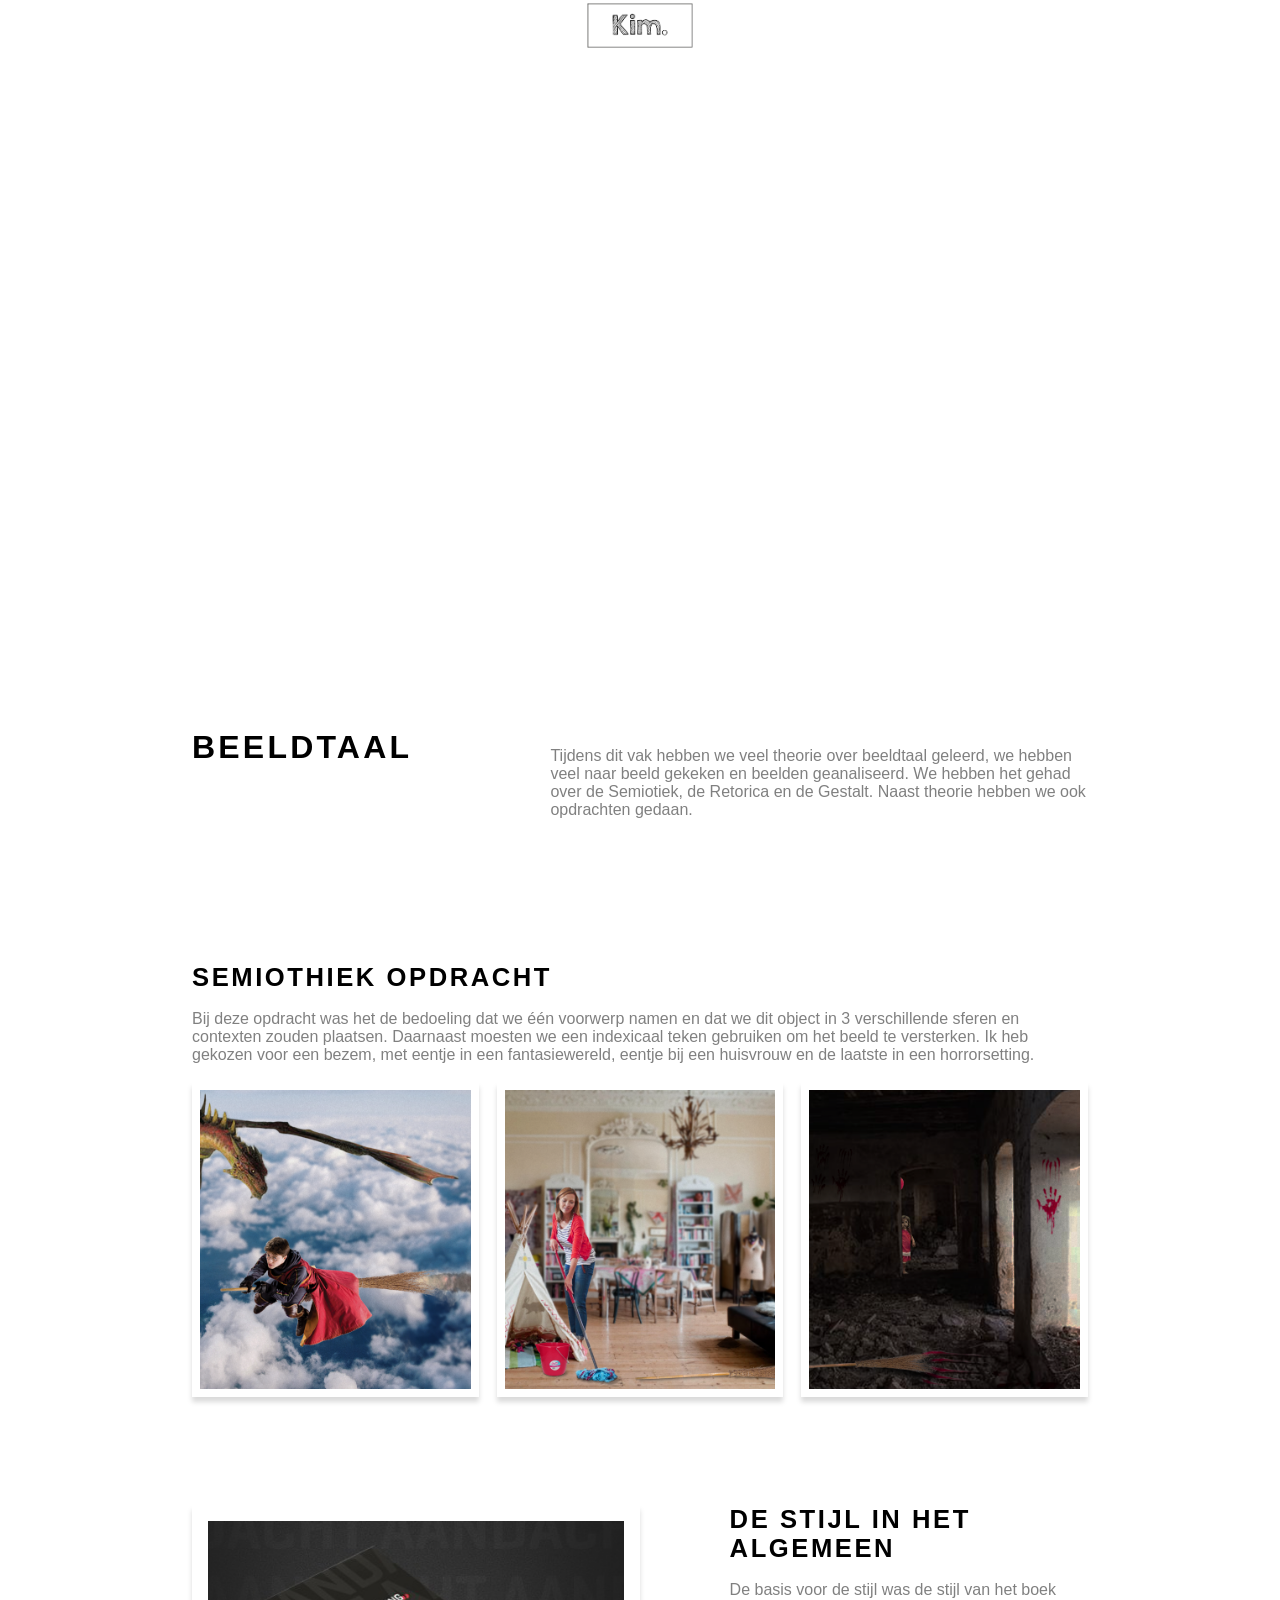
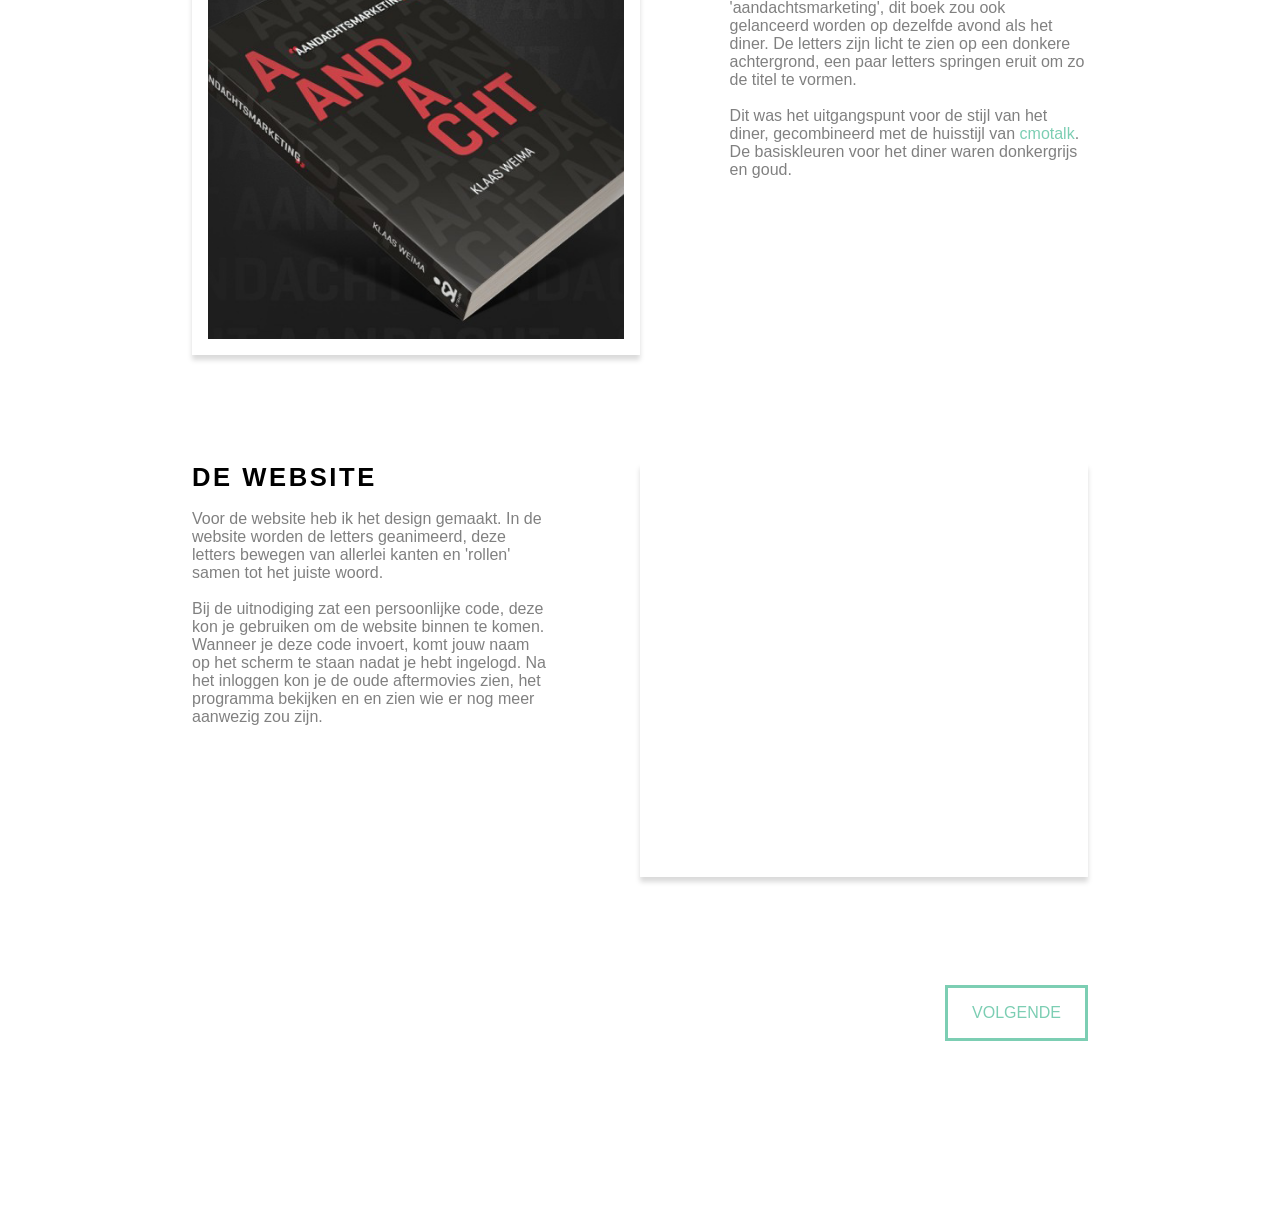
==== beeldtaal.html @ 0441ee08 "Update" ====
<!DOCTYPE html>
<html lang="nl">

<head>
    <meta charset="utf-8">
    <meta http-equiv="X-UA-Compatible" content="IE=edge">
    <title>Portfolio Kim Garrard</title>
    <meta name="viewport" content="width=device-width, initial-scale=1">
    <link rel="stylesheet" href="CSS/portfolio.css">
    <link rel="shortcut icon" type="image/png" href="images/favicon2.png"/>
</head>

<body>

    <nav>
        <a href="index.html"><img src="images/logo9.png" alt="" class="logo"></a>
    </nav>

    <main id="dinner">

      <div class="firstfotodiv">
      </div>

      <div class="maindetail">

      <div class="introdiv">

        <article class="">
          <h2>Beeldtaal</h2>
        </article>

        <article class="">
          <p>Tijdens dit vak hebben we veel theorie over beeldtaal geleerd, we hebben veel naar beeld gekeken en beelden geanaliseerd.
          We hebben het gehad over de Semiotiek, de Retorica en de Gestalt. Naast theorie hebben we ook opdrachten gedaan. </p>
        </article>

      </div>


      <div class="">

        <article class="">
          <h2>Semiothiek opdracht</h2>
          <p>Bij deze opdracht was het de bedoeling dat we één voorwerp namen en dat we dit object in 3 verschillende sferen en
          contexten zouden plaatsen. Daarnaast moesten we een indexicaal teken gebruiken om het beeld te versterken.
          Ik heb gekozen voor een bezem, met eentje in een fantasiewereld, eentje bij een huisvrouw en de laatste in een horrorsetting. </p>
        </article>

        <section class="imgrow">
          <div class="imgdiv">
            <img src="images/beeldtaal_1.png" alt="">
          </div>

          <div class="imgdiv">
            <img src="images/beeldtaal_2.png" alt="">
          </div>

          <div class="imgdiv">
            <img src="images/beeldtaal_3.png" alt="">
          </div>

        </section>

      </div>


      <div class="imgandtext">

        <div class="imgdiv">
          <img src="images/dinner_aandachtsmarketing.jpg" alt="">
        </div>

        <article class="">
          <h2>De stijl in het algemeen</h2>
          <p>De basis voor de stijl was de stijl van het boek 'aandachtsmarketing', dit boek zou ook gelanceerd worden op dezelfde avond als het diner.
          De letters zijn licht te zien op een donkere achtergrond, een paar letters springen eruit om zo de titel te vormen. </p>
          <p>Dit was het uitgangspunt voor de stijl van het diner, gecombineerd met de huisstijl van <a href="https://cmotalk.nl/" target="_blank">cmotalk</a>.
          De basiskleuren voor het diner waren donkergrijs en goud.</p>
        </article>

      </div>




      <div class="imgandtext imgandtextfullscreen">

        <article class="">
          <h2>De website</h2>
          <p>Voor de website heb ik het design gemaakt. In de website worden de letters geanimeerd, deze letters bewegen van
          allerlei kanten en 'rollen' samen tot het juiste woord. </p>
          <p>Bij de uitnodiging zat een persoonlijke code, deze kon je gebruiken om de website binnen te komen. Wanneer je deze code invoert,
          komt jouw naam op het scherm te staan nadat je hebt ingelogd. Na het inloggen kon je de oude aftermovies zien, het programma bekijken en
          en zien wie er nog meer aanwezig zou zijn.</p>
        </article>

        <div class="imgdiv videodiv">
          <video src="images/dinner_website.mov" autoplay muted loop poster=""></video>
        </div>

      </div>


      <div class="casesdiv">
            <a class="button invisible" href="http://cmotalk.nl/dinner" target="_blank"></a>

            <a class="button" href="enjoin.html">Volgende</a>
      </div>



    </div>

    </main>


    <!-- <script src="js/portfolio.js"></script> -->

    <script src="https://ajax.aspnetcdn.com/ajax/jQuery/jquery-3.4.1.min.js"></script>
    <script>

    document.querySelector('video').playbackRate = 2;

    // https://stackoverflow.com/questions/34831602/increase-element-opacity-when-user-scrolls-down-the-page

    $(window).scroll(function() {
    var scrollTop = $(this).scrollTop();

        $('.firstfotodiv').css({
          opacity: function() {
              var elementHeight = $(this).height(),
              opacity = ((elementHeight - scrollTop) / elementHeight);
              return opacity;
          }
        });
    });

    </script>

</body>

</html>
---- CSS/portfolio.css ----
* {
    box-sizing: border-box;
}

.invisible {
    opacity: 0;
}

@import url(//db.onlinewebfonts.com/c/331ec49c0d78e469c42c1d814dd45838?family=Avenir+Book);
@import url(//db.onlinewebfonts.com/c/901497541657a2f24e42848bcf7fad52?family=Avenir+Heavy);

@font-face {
    font-family: 'DayPosterBlackNF';
    src:  url('styles/DayPosterBlackNF.ttf') format('truetype');
  }

@font-face {
    font-family: "FuturaCM";
    src: url("../fonts/Futura.ttf") format("truetype");
}

@font-face {
    font-family: "SofiaRegular";
    src: url("../fonts/SofiaProRegular.ttf") format("truetype");
}

@font-face {
    font-family: "SketchOpen";
    src: url("../fonts/KGSecondChancesSketch.ttf") format("truetype");
}

@font-face {
    font-family: "Sketch";
    src: url("../fonts/KGSecondChancesSolid.ttf") format("truetype");
}

h1, h2 {
  letter-spacing: 0.1em;
  color: black;
  font-family: "Avenir heavy", Helvetica;
  font-size: 1.6em;
  margin: 0;
  text-transform: uppercase;
}

p {
  font-family: "Avenir", Helvetica;
  margin: 0;
  color: grey;
}

a {
  text-decoration: none;
  color: #7CCEB3;
}

.mijnwerk article {
  width: 35vw;
  height: 70vh;
  border: 1em solid white;
  flex-shrink: 0;
}

.imgbox {
  background-image: url(../images/BackgroundCanvas.png);
  background-size: 120%;
  background-color: #cccccc;
  height: 100%;
}

.imgdiv {
	/* overflow: hidden; */
  object-fit: cover;
  box-shadow: 0 5px 5px rgba(0,0,0,0.15);
  border: 1em solid white;
  transition: transform 500ms ease;
}

.imgdiv img, .imgdiv video {
	width: 100%;
  height: 100%;
  object-fit: cover;
	transition: transform 500ms ease;
}

/* .imgdiv img:hover {
  transform: scale(1.1);
} */

/* #realcontent {
  position: fixed;
  width: 500vw;
  height: 100vh;
  display: flex;
}

#fakecontent {
  height: 340vw;
} */

body,
html {
    box-sizing: border-box;
    margin: 0;
    padding: 0;
}

nav {
    /* background-color: white; */
    width: 100vw;
    position: fixed;
    z-index: 5;
    display: flex;
    justify-content: center;
}

.logo {
    background-color: rgba(255,255,255,0.5);
    width: 7em;
    mix-blend-mode: darken;
}

nav a {
    font-family: "SofiaRegular";
    text-decoration: none;
    font-size: 1em;
    color: black;
}

.portfoliodiv {
  display: flex;
  justify-content: center;
  align-items: center;
}

/* h1 {
  z-index: -2;
  margin-left: -1.9vw !important;
  font-size: 13vh;
  writing-mode: vertical-rl;
  margin: 0;
  transform: scaleX(-1) scaleY(-1);
  letter-spacing: 0.1em;
  font-family: "Avenir heavy", Helvetica;
  color: #7CCEB3;
} */

.test {
  width: 70vw;
  /* background-color: rgba(0,0,0,0.2); */
  height: 100vh;
  display: flex;
}

.background {
  background-image: -webkit-linear-gradient(350deg, #7CCEB3 80%, rgba(0, 0, 0, 0) 0%);
  background-color: white;
  height: 100vh;
}

.background > div {
  width: 40vw;
  position: absolute;
  top: 11vh;
  left: 5vw;
}

.background > div div {
  width: 20vw;
  margin-top: 6vh;
}

.background > div div p {
  margin-bottom: 4vh;
  color: #696969;
  color: white;
}

.meerweten {
  top: 6vh;
}

.background a {
  position: relative;
  z-index: 2;
  padding: 1em 2em;
  background-color: #7CCEB3;
  color: black;
  font-family: "Avenir", Helvetica;
  color: white;
  text-transform: uppercase;
  border: 2.5px solid white;
  transition: all 0.4s ease 0s;
}

.background a:hover  {
  color: #7CCEB3 !important;
  background: white;
  border-color: white !important;
  transition: all 0.4s ease 0s;
}

.background h2 {
  color: white;
  letter-spacing: normal;
  text-transform: none;
  top: 20vh;
  font-size: 3em;
}

.kim {
  height: 100vh;
  left: 0;
  width: 50vw;
  bottom: 0;
  object-fit: cover;
}

.kimgarrard {
  position: absolute;
  z-index: 0;
}

.mijnwerk {
  display: flex;
  /* overflow-x: auto; */
  flex-wrap: nowrap;
  justify-content: flex-start;
  align-items: center;
  height: 100vh;
}

.mijnwerk .imgdiv {
	border-bottom: 8em solid white;
}

.mijnwerk article {
  width: 35vw;
  height: 70vh;
  border: 1em solid white;
  flex-shrink: 0;
}

.imgbox {
  background-image: url(../images/BackgroundCanvas.png);
  background-size: 120%;
  background-color: #cccccc;
  height: 100%;
}

.imgbox > a {
  width: 100%;
  height: 100%;
  display: flex;
  justify-content: center;
}

.imgbox > a img {
  width: 100%;
  object-fit: contain;
}

.img2 {
  object-fit: cover !important;
}

.mijnwerk a {
  text-align: center;
  text-decoration: none;
}

.mijnwerk section {
  /* margin-top: -10vh; */
  /* position: absolute; */
  z-index: 2;
  /* background-image: -webkit-linear-gradient(93deg, white 60%, rgba(0, 0, 0, 0) 0%); */
  /* box-shadow: 0 4px 8px 0 rgba(0, 0, 0, 0.1); */
}

.mijnwerk h2 {
  letter-spacing: 0.1em;
  color: black;
  font-family: "Avenir medium", Helvetica;
  font-size: 1.6em;
  margin: 0;
  padding-top: 4vh;
  transition: 0.3s;
}

.overmijleft {
  width: 60vw !important;
}

.overmij {
  width: 50vw;
}

.overmij p {
  margin-top: 3vh;
}

.overmijp {
  margin-bottom: 6vh;
}

.overmijp2 {
  margin-bottom: 3vh;
  font-size: 1.2em;
}

.mail {
  margin-top: 5vh;
  padding: 1em 2em;
  background-color: white;
  color: #7CCEB3;
  font-family: "Avenir", Helvetica;
  /* color: white; */
  text-transform: uppercase;
  border: 2.5px solid #7CCEB3;
  transition: all 0.4s ease 0s;
}

.mail:hover  {
  color: #ffffff !important;
  background: #7CCEB3;
  border-color: #7CCEB3 !important;
  transition: all 0.4s ease 0s;
}

.call {
  margin-left: 1vh;
}

.hide {
  display: none;
}














/* DETAILPAGINA */

.maindetail {
  background-image: -webkit-linear-gradient(95deg, white 86%, rgba(0, 0, 0, 0) 0%);
  background-size: 120%;
  position: absolute;
  z-index: 0;
  width: 100vw;
  padding-left: 15vw;
  padding-right: 15vw;
  margin-top: 28vh;
  padding-top: 40vh;
}

.maindetail > div {
  margin-top: 12vh;
}

.maindetail > div:last-of-type{
  margin-bottom: 20vh;
}

.maindetail > div article p {
  margin-top: 2vh;
}

.projectinfo {
  margin-top: 2vh;
  display: flex;
  justify-content: space-between;
}

.projectinfo div {
  width: 40%;
}

.projectinfo div p:nth-of-type(1) {
  font-size: 1.1em;
  font-weight: bold;
  color: #7CCEB3;
}

.introdiv {
  display: flex;
  justify-content: space-between;
}

.introdiv h2 {
  font-size: 2em;
}

.introdiv article:nth-of-type(1) {
  width: 30%;
}

.introdiv article:nth-of-type(2) {
  width: 60%;
}

.introdiv article:nth-of-type(2) p {
  margin-bottom: 4vh;
}

.button {
  background-color: #7CCEB3;
  padding: 1em 1.5em;
  background-color: white;
  color: #7CCEB3;
  text-decoration: none;
  font-family: "Avenir", Helvetica;
  text-transform: uppercase;
  border: 0.2em solid #7CCEB3;
  transition: all 0.4s ease 0s;
}

.button:hover {
  color: #ffffff !important;
  background: #7CCEB3;
  border-color: #7CCEB3 !important;
  transition: all 0.4s ease 0s;
}

.imgandtext {
  display: flex;
  justify-content: space-between;
}

.imgandtext div:nth-of-type(1) {
  width: 50%;
  height: 50vh;
}

.imgandtext img {
  width: 100%;
  height: 100%;
  object-fit: cover;
}

.imgandtext article {
  width: 40%;
}

.imgrow {
  display: flex;
  justify-content: space-between;
  margin-top: 2vh;
}

.imgrow .imgdiv {
  width: 32%;
  border: 0.5em solid white;
  height: 35vh;
}

.videodiv {
  height: 46vh !important;
}

#dinner .maindetail {
  margin-top: 24vh;
  padding-top: 45vh;
  height: auto;
}

#dinner .firstfotodiv {
  background: url(../images/beeldtaalc.png) no-repeat center 100%;
  height: 75vh;
  width: 100vw;
  overflow: hidden;
  position: fixed;
  z-index: -2;
  background-size: cover;
}

#enjoin .maindetail {
  margin-top: 28vh;
  padding-top: 43vh;
  height: auto;
}

#enjoin .firstfotodiv {
  background: url(../images/enjoinc.png) no-repeat center 90%;
  height: 75vh;
  width: 100vw;
  overflow: hidden;
  position: fixed;
  z-index: -2;
  background-size: cover;
}

#enjoin .imgrow .imgdiv {
  height: 35vh;
  width: 23.5%;
}

#enjoin .imgandtext article {
  width: 35%;
}

#enjoin .imgandtext .imgrow {
  width: 60%;
}

.imgdivenjoin {
  width: 35% !important;
  height: 80vh !important;
}

.articleenjoin {
  width: 60% !important;
}

#art .maindetail {
  margin-top: 46vh;
  padding-top: 25vh;
  height: auto;
}

#art .firstfotodiv {
  background: url(../images/artb.png) no-repeat center center;
  height: 75vh;
  width: 100vw;
  overflow: hidden;
  position: fixed;
  z-index: -2;
  background-size: cover;
}

#art .imgrow .imgdiv {
  height: 42vh;
}

#etnischprofileren .maindetail {
  margin-top: 21vh;
  padding-top: 50vh;
  height: auto;
}

#etnischprofileren .firstfotodiv {
  background: url(../images/etnischprofilerenc.png) no-repeat center 40%;
  height: 75vh;
  width: 100vw;
  overflow: hidden;
  position: fixed;
  z-index: -2;
  background-size: cover;
}

.imgrowetnisch .imgdiv {
  height: 30vh;
  background-color: #191919;
}

.imgrowetnisch .imgdiv img {
  object-fit: contain;
}

.videodivetnischprofileren {
  margin-top: 5vh !important;
  height: 70vh !important;
}

#schoenen .maindetail {
  margin-top: 3vh;
  padding-top: 70vh;
  height: auto;
}

#schoenen .firstfotodiv {
  background: url(../images/schoenenb.png) no-repeat center 70%;
  height: 75vh;
  width: 100vw;
  overflow: hidden;
  position: fixed;
  z-index: -2;
  background-size: cover;
}

.imgrowschoenen div {
  height: 35vh !important;
}

.imgdivschoenen {
  width: 30% !important;
  height: 25vh !important;
  border: 0.5em solid white !important;
}

.articleschoenen {
  width: 25vw !important;
}

.imgandtextschoenen div:nth-of-type(1) {
  width: 60%;
  height: 50vh;
}

.imgandtextschoenen article {
  width: 30%;
}

#wittewebsite .maindetail {
  margin-top: 23vh;
  padding-top: 50vh;
  height: auto;
}

#wittewebsite .firstfotodiv {
  background: url(../images/wittewebsited.png) no-repeat center 50%;
  height: 75vh;
  width: 100vw;
  overflow: hidden;
  position: fixed;
  z-index: -2;
  background-size: cover;
}

.imgrowww div {
  height: 26vh !important;
}

.videodivww {
  width: 60% !important;
  height: 48vh !important;
}

.imgandtextww article {
  width: 30% !important;
}

#extra .maindetail {
  margin-top: 49vh;
  padding-top: 22vh;
  height: auto;
}

#extra .firstfotodiv {
  background: url(../images/extrab.jpg) no-repeat center 40%;
  height: 75vh;
  width: 100vw;
  overflow: hidden;
  position: fixed;
  z-index: -2;
  background-size: cover;
}

#nemo .maindetail {
  margin-top: 23vh;
  padding-top: 48vh;
  height: auto;
}

#nemo .firstfotodiv {
  background: url(../images/nemob.png) no-repeat center 25%;
  height: 75vh;
  width: 100vw;
  overflow: hidden;
  position: fixed;
  z-index: -2;
  background-size: cover;
}

.imgrownemo div, .imgrownemo2 div {
  height: 35vh !important;
}

.imgrownemo div img:hover {
  transform: scale(1.15);
}

#orca .maindetail {
  margin-top: 45vh;
  padding-top: 26vh;
  height: auto;
}

#orca .firstfotodiv {
  background: url(../images/orcab.png) no-repeat center center;
  height: 75vh;
  width: 100vw;
  overflow: hidden;
  position: fixed;
  z-index: -2;
  background-size: cover;
}

.casesdiv {
  width: 100%;
  display: flex;
  justify-content: space-between;
}

.invisible {
  opacity: 0;
}




















/* RESPONSIVE */

/* images mobile ipad */
@media (min-width: 20em) and (max-width: 79em) {

  .portfoliodiv {
    position: absolute;
    width: 100vw;
  }

  .kimgarrard {
    opacity: 0;
  }

  h1 {
    z-index: -2;
    /* margin-left: -1.9vw !important; */
    font-size: 13vh;
    /* writing-mode: vertical-rl; */
    margin: 0;
    /* transform: scaleX(-1) scaleY(-1); */
    letter-spacing: 0.1em;
    font-family: "Avenir heavy", Helvetica;
    color: #7CCEB3;
  }

  .mijnwerk article:nth-of-type(1) > div {
    background: url(../images/dinnerb.png) no-repeat center center;
    background-size: cover;
  }

  .mijnwerk article:nth-of-type(2) > div {
    background: url(../images/enjoinb.png) no-repeat center center;
    background-size: cover;
  }

  .mijnwerk article:nth-of-type(3) > div {
    background: url(../images/artb.png) no-repeat center center;
    background-size: cover;
  }

  .mijnwerk article:nth-of-type(4) > div {
    background: url(../images/etnischprofilerenb.png) no-repeat center center;
    background-size: cover;
  }

  .mijnwerk article:nth-of-type(5) > div {
    background: url(../images/schoenenb.png) no-repeat center center;
    background-size: cover;
  }

  .mijnwerk article:nth-of-type(6) > div {
    background: url(../images/wittewebsited.png) no-repeat center center;
    background-size: cover;
  }

  .mijnwerk article:nth-of-type(7) > div {
    background: url(../images/extrab.jpg) no-repeat center center;
    background-size: cover;
  }

  .mijnwerk article:nth-of-type(8) > div {
    background: url(../images/nemob.png) no-repeat center center;
    background-size: cover;
  }

  .mijnwerk article:nth-of-type(9) > div {
    background: url(../images/orcab.png) no-repeat center center;
    background-size: cover;
  }
}




/* mobile */
@media (min-width: 20em) and (max-width: 47em) {

  html {
    overflow-x: hidden;
  }

  body {
    width: 100vw;
    overflow-x: hidden;
  }

  #realcontent {
    height: auto;
    width: 100vw !important;
    position: relative;
    /* display: block; */
  }

  .logo {
    width: 6em;
  }

  .background {
    background-color: #7CCEB3;
  }

  .background > div {
    width: 90vw;
    top: 10vh;
    left: 5vw;
  }

  .background > div div {
    width: 100%;
    margin-top: 1vh;
  }

  .background h2 {
    font-size: 2em;
  }

  h1 {
    z-index: 2;
    position: absolute;
    font-size: 3em;
    text-align: center;
    top: 109vh;
    width: 100vw;
    transform: rotate(0deg);
  }

  .mijnwerk {
    overflow-x: auto;
    padding-top: 7vh;
  }

  .mijnwerk .imgdiv {
    border-bottom: 10em solid white;
  }

  .mijnwerk h1 {
    top: 3vh;
  }

  .test, .kim {
    width: 100vw;
  }

  /* .imgbox {
    height: 90%;
  } */

  .imgbox a img {
    display: none;
  }

  #fakecontent {
    display: none !important;
  }

  .mijnwerk article {
      width: 85vw;
  }

  .maindetail {
    background-image: none;
    background-color: white;
    margin-top: 75vh !important;
    padding-top: 0 !important;
    padding-left: 5vw;
    padding-right: 5vw;
  }

  .introdiv {
    display: block;
  }

  article {
    width: 92% !important;
  }

  .maindetail div {
    width: 100% !important;
  }

  .imgandtext {
    display: block !important;
  }

  .imgdiv {
    border: 0.5em solid white;
  }

  .imgandtext article {
    margin-top: 5vh;
    width: 100% !important;
  }

  .imgrow {
    display: block !important;
  }

  .introdiv {
    margin-top: 5vh !important;
  }

  .introdiv article:nth-of-type(2) {
    margin-top: 5vh;
  }

  .videodiv {
    border: 0.5em solid white;
    height: 34vh !important;
  }

  .imgrowenjoin {
    display: flex !important;
    flex-wrap: wrap;
  }

  .imgrowenjoin div {
    width: 50% !important;
  }

  #enjoin .imgandtext .imgrow {
    width: 100%;
  }

  #enjoin .imgrow .imgdiv {
    height: 43vh;
  }

  .imgdivww {
    height: 40vh !important;
  }

  .imgrowww div {
    height: 29vh !important;
  }

  .videodivww {
    height: 29vh !important;
  }

  .imgrownemo {
    display: flex !important;
    flex-wrap: wrap;
  }

  .imgrownemo div {
    width: 50% !important;
  }

  .overmij {
    width: 100vw;
  }

  .overmijp {
    margin-bottom: 0;
  }

  .overmij p {
    margin-top: 2vh;
  }

  .call {
    margin-left: 0;
  }

  .imgrownemo div, .imgrownemo2 div {
    height: 26vh !important;
  }
}

/* mobile */
@media (min-width: 20em) and (max-width: 47em) and (orientation: landscape) {
  .mijnwerk > article {
    width: 70% !important;
    height: 80vh !important;
  }

  .mijnwerk .imgdiv {
    border-bottom: 6em solid white !important;
  }
}



/* tablet */
@media (min-width: 47em) and (max-width: 79em) {

  html {
    overflow-x: hidden;
  }

  body {
    width: 100vw;
    overflow-x: hidden;
  }

  #realcontent {
    height: auto;
    width: 100vw !important;
    position: relative;
    /* display: block; */
  }

  .background {
    background-image: -webkit-linear-gradient(350deg, #7CCEB3 70%, rgba(0, 0, 0, 0) 0%);
  }

  .background > div {
    width: 90vw;
    top: 10vh;
    left: 5vw;
  }

  .background > div div {
    width: 60%;
    margin-top: 1vh;
  }

  h1 {
    position: absolute;
    font-size: 5em;
    text-align: center;
    top: 107vh;
    width: 100vw;
    transform: rotate(0deg);
  }

  .mijnwerk {
    overflow-x: auto;
    padding-top: 7vh;
  }

  .mijnwerk h1 {
    top: 3vh;
  }

  .mijnwerk h2 {
    padding-top: 3vh;
  }

  .test, .kim {
    width: 100vw;
  }

  .imgbox a img {
    display: none;
  }

  #fakecontent {
    display: none !important;
  }

  .mijnwerk article {
      width: 85vw;
  }

  .maindetail {
    background-image: none;
    background-color: white;
    margin-top: 75vh !important;
    padding-top: 0 !important;
    padding-left: 5vw;
    padding-right: 5vw;
  }

  .imgandtextfullscreen div {
    margin-top: 4vh;
    width: 100% !important;
    height: 44vh !important;
  }

  .imgandtextfullscreen {
    display: block !important;
  }

  .imgandtextfullscreen article {
    margin-top: 5vh;
    width: 100% !important;
  }

  .introdiv {
    margin-top: 5vh !important;
  }

  .introdiv article:nth-of-type(2) {
    margin-top: 5vh;
  }

  .videodiv {
    border: 0.5em solid white;
    height: 34vh !important;
  }

  .imgrowenjoin {
    display: flex !important;
    flex-wrap: wrap;
  }

  .imgrowenjoin div {
    width: 50% !important;
  }

  /* #enjoin .imgandtext .imgrow {
    width: 100%;
  } */

  #enjoin .imgrow .imgdiv {
    height: 35vh;
  }

  .imgdivww {
    height: 40vh !important;
  }

  .imgrowww div {
    height: 13vh !important;
  }

  .videodivww {
    height: 29vh !important;
  }

  .imgrownemo {
    display: flex !important;
    flex-wrap: wrap;
  }

  .imgrownemo div {
    width: 50% !important;
  }

  #enjoin .imgandtext article {
    width: 35% !important;
  }

  .imgdivenjoin {
    width: 60% !important;
    height: 67vh !important;
  }

  .imgrowetnisch {
    display: block;
  }

  .imgrowetnisch div {
    width: 100% !important;
    height: 36vh !important;
  }

  .imgrowschoenen div {
    width: 35% !important;
    height: 18vh !important;
  }

  .articleschoenen {
    width: 31vw !important;
  }

  .imgdivschoenen {
    height: 12vh !important;
  }

  .imgandtextschoenen .videodiv {
    height: 30vh !important;
  }

  .imgrowshow .imgdiv {
    height: 20vh !important;
  }

  .mijnwerk article {
    padding-left: 3vw;
    padding-right: 3vw;
    height: 60vh;
  }

  .overmij {
    width: 100vw;
  }


}

@media (min-width: 79em)  {

  /* .background {
    background-image: -webkit-linear-gradient(350deg, #7CCEB3 80%, rgba(0, 0, 0, 0) 0%);
    background-color: white;
    height: 100vh;
    width: 55vw;
  } */

  .imgdiv img:hover {
    transform: scale(1.1);
  }

  #realcontent {
    position: fixed;
    width: 500vw;
    height: 100vh;
    display: flex;
  }

  #fakecontent {
    height: 380vw;
  }

  .background {
    width: 60vw;
  }

  h1 {
    z-index: 2;
    margin-left: -10.5vw !important;
    font-size: 12vh;
    writing-mode: vertical-rl;
    margin: 0;
    transform: scaleX(-1) scaleY(-1) rotate(10deg);
    letter-spacing: 0.1em;
    font-family: "Avenir heavy", Helvetica;
    color: #7CCEB3;
    background-color: white;
    padding: 5em 0em;
  }

  .mijnwerk section {
    position: absolute;
  }

  .imgdiv {
    overflow: hidden;
  }

  .overmij {
    padding-left: 2.5vw;
  }
}
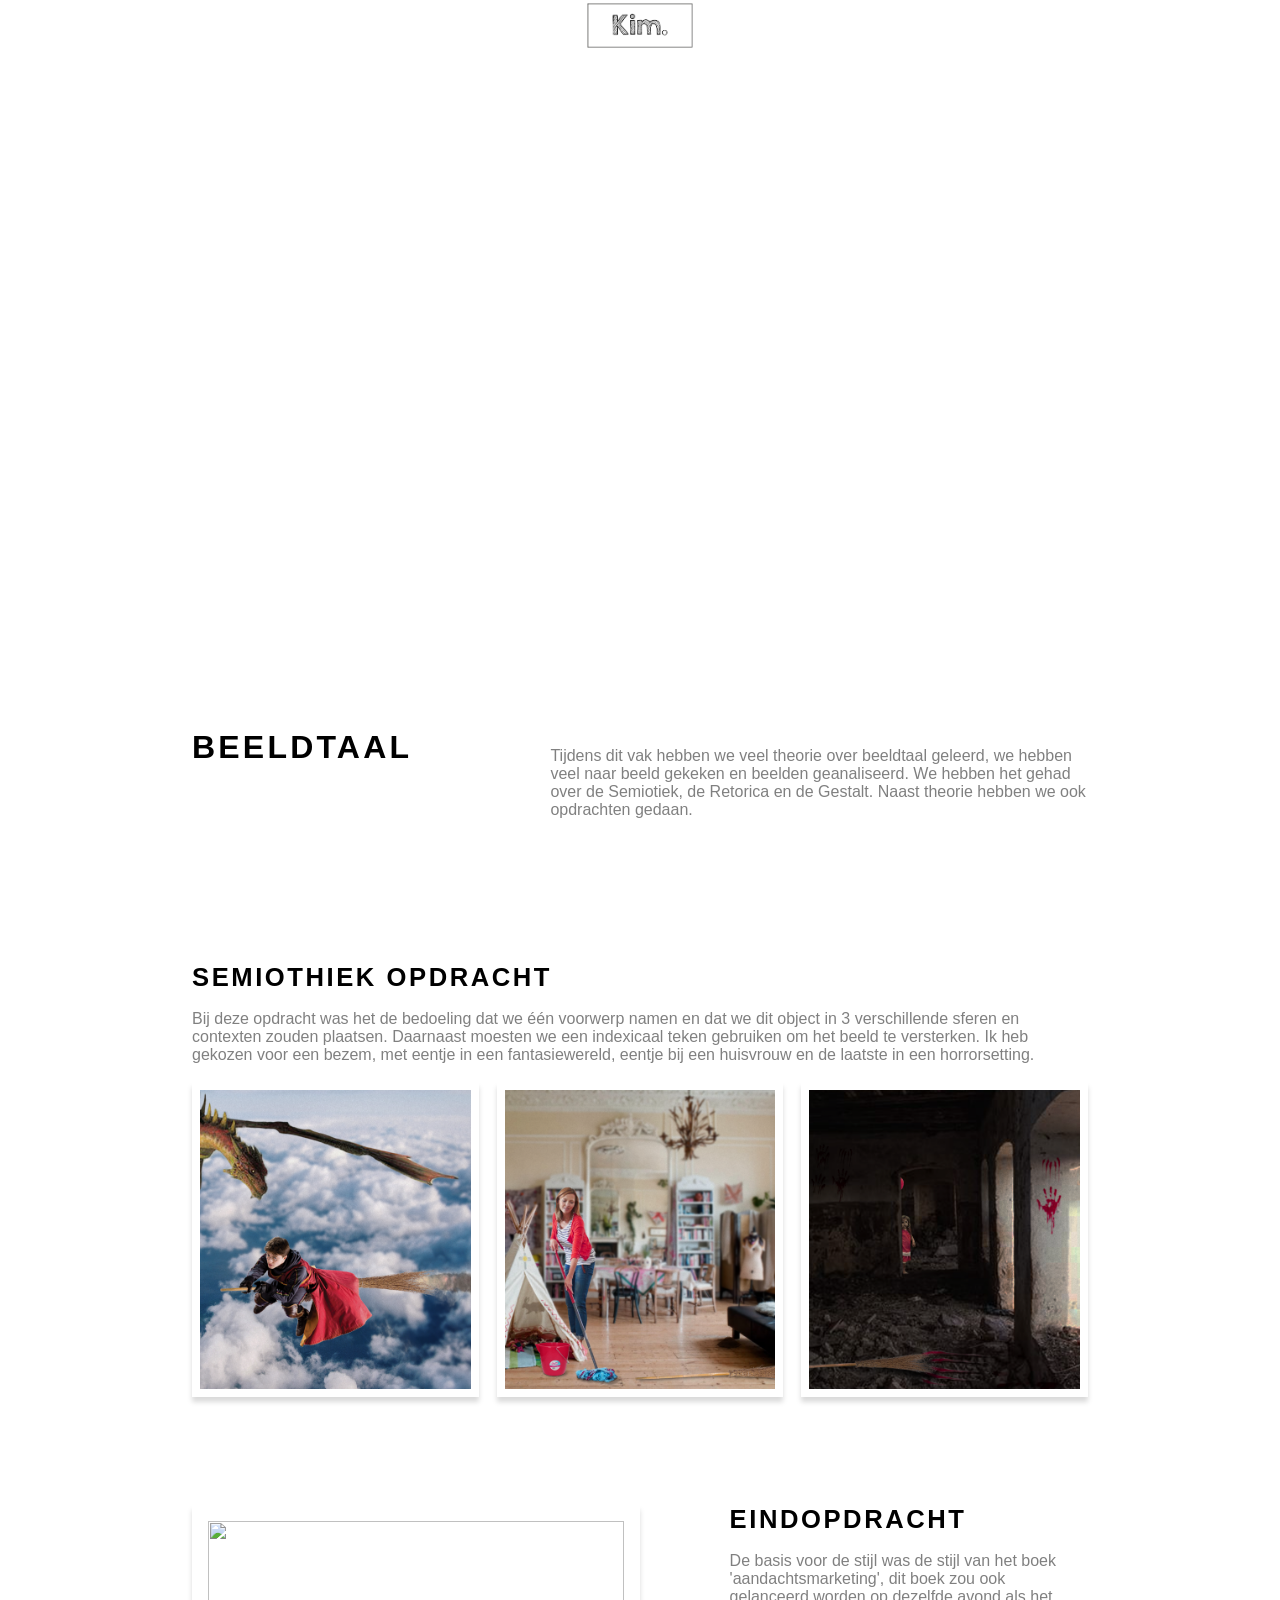
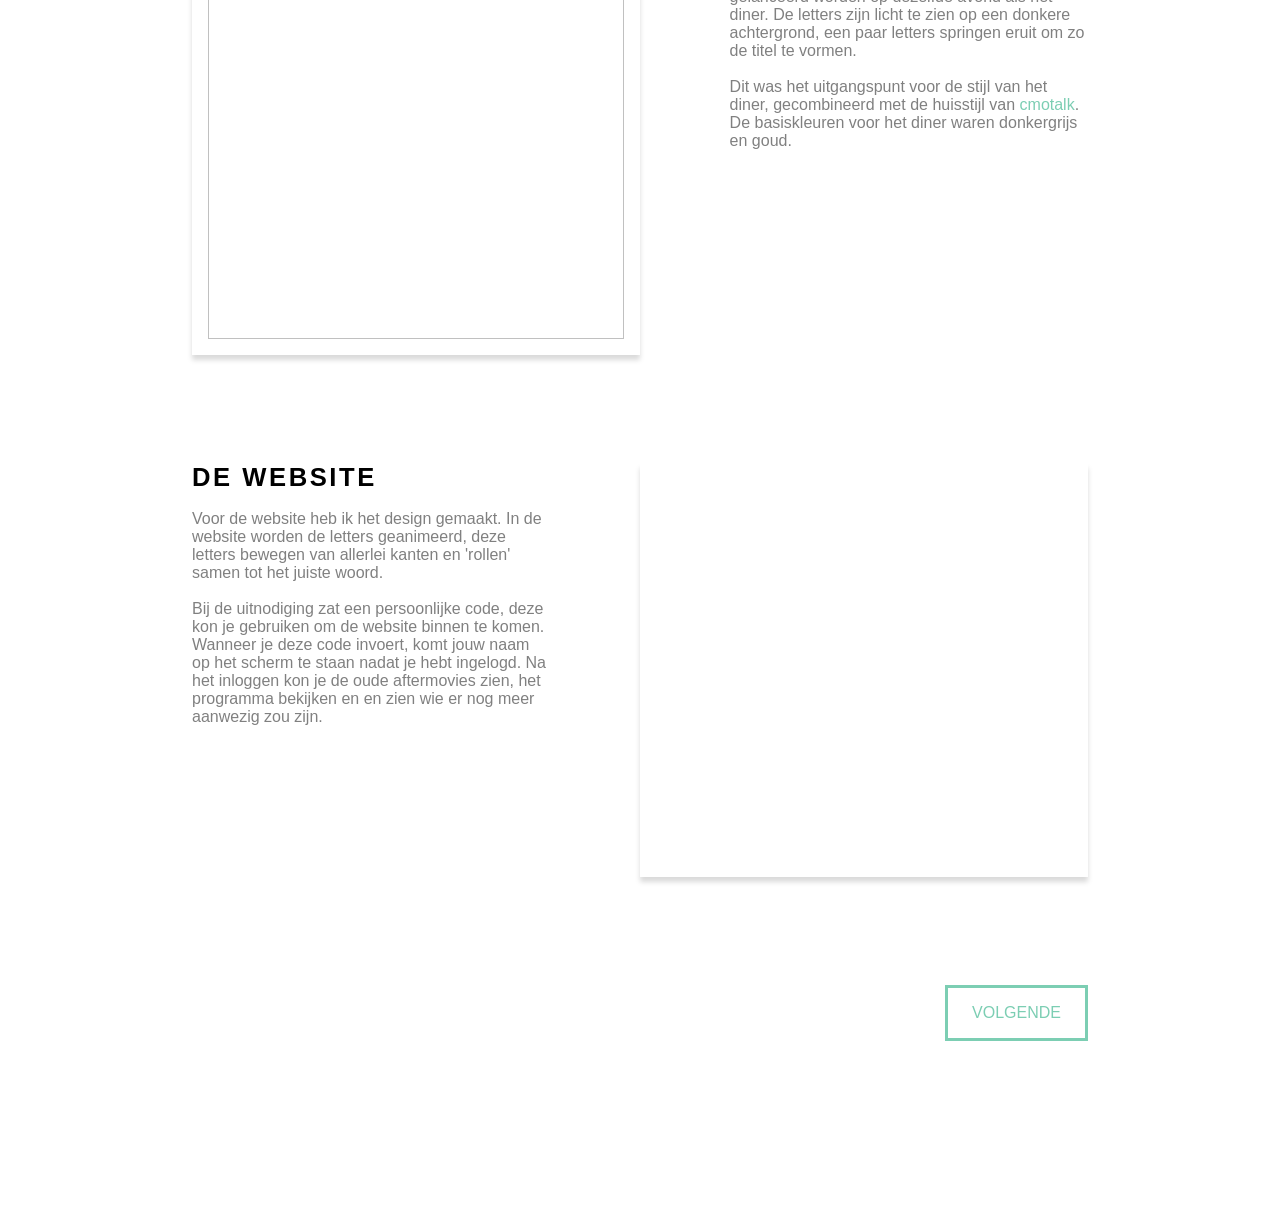
==== commit e5e79f83: "Update" ====
--- a/beeldtaal.html
+++ b/beeldtaal.html
@@ -67,11 +67,11 @@
       <div class="imgandtext">
 
         <div class="imgdiv">
-          <img src="images/dinner_aandachtsmarketing.jpg" alt="">
+          <img src="images/beeldtaald.png" alt="">
         </div>
 
         <article class="">
-          <h2>De stijl in het algemeen</h2>
+          <h2>Eindopdracht</h2>
           <p>De basis voor de stijl was de stijl van het boek 'aandachtsmarketing', dit boek zou ook gelanceerd worden op dezelfde avond als het diner.
           De letters zijn licht te zien op een donkere achtergrond, een paar letters springen eruit om zo de titel te vormen. </p>
           <p>Dit was het uitgangspunt voor de stijl van het diner, gecombineerd met de huisstijl van <a href="https://cmotalk.nl/" target="_blank">cmotalk</a>.
--- a/CSS/portfolio.css
+++ b/CSS/portfolio.css
@@ -1215,7 +1215,7 @@
     width: 55vw;
   } */
 
-  .imgdiv img:hover {
+  #realcontent .imgdiv img:hover {
     transform: scale(1.1);
   }
 
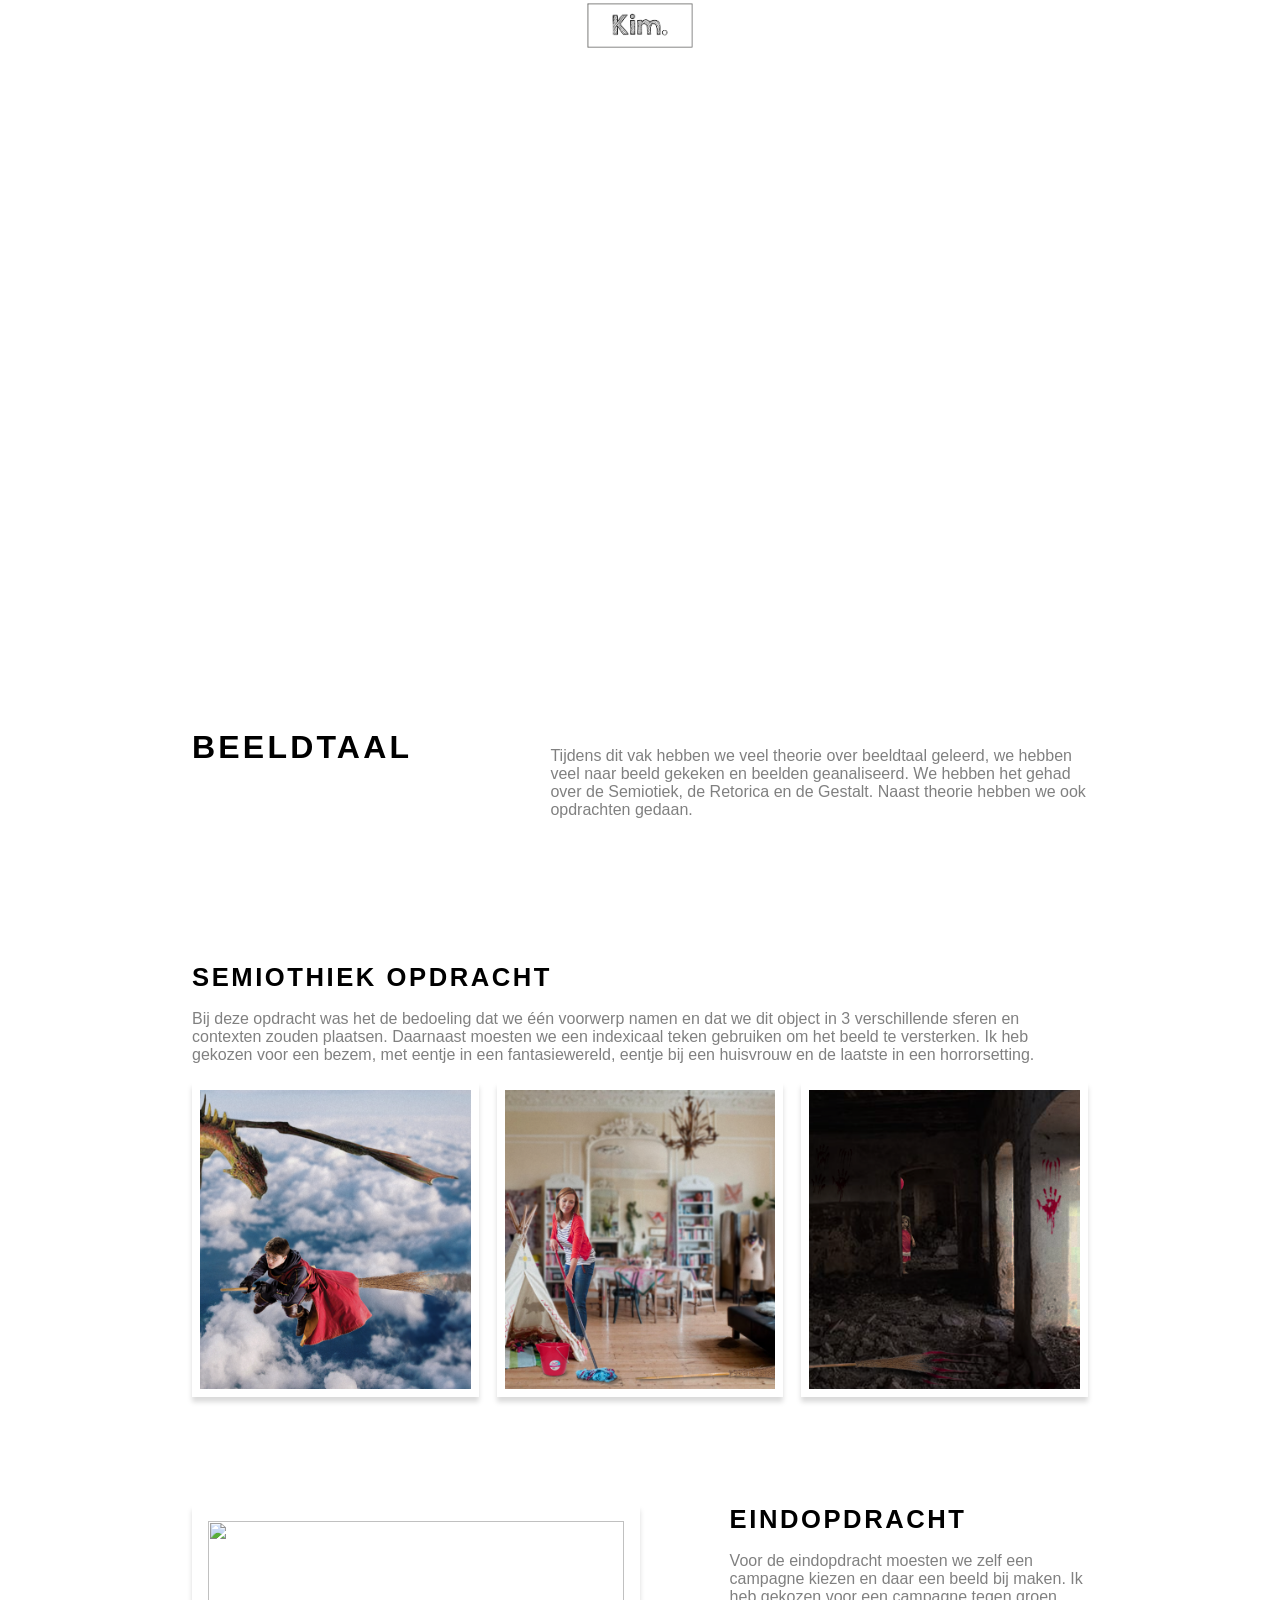
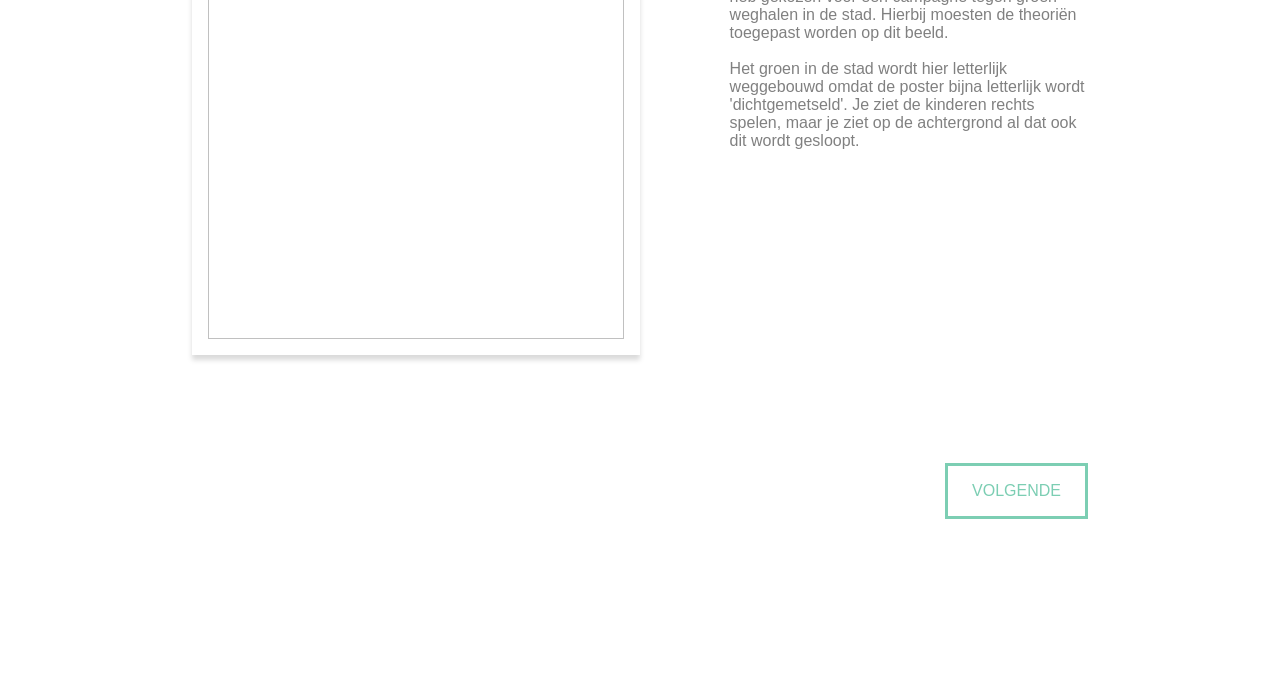
==== commit 28912d6b: "Update beeldtaal.html" ====
--- a/beeldtaal.html
+++ b/beeldtaal.html
@@ -72,31 +72,12 @@
 
         <article class="">
           <h2>Eindopdracht</h2>
-          <p>De basis voor de stijl was de stijl van het boek 'aandachtsmarketing', dit boek zou ook gelanceerd worden op dezelfde avond als het diner.
-          De letters zijn licht te zien op een donkere achtergrond, een paar letters springen eruit om zo de titel te vormen. </p>
-          <p>Dit was het uitgangspunt voor de stijl van het diner, gecombineerd met de huisstijl van <a href="https://cmotalk.nl/" target="_blank">cmotalk</a>.
-          De basiskleuren voor het diner waren donkergrijs en goud.</p>
+          <p>Voor de eindopdracht moesten we zelf een campagne kiezen en daar een beeld bij maken. Ik heb gekozen voor een campagne
+            tegen groen weghalen in de stad. Hierbij moesten de theoriën toegepast worden op dit beeld. </p>
+            <p>Het groen in de stad wordt hier
+            letterlijk weggebouwd omdat de poster bijna letterlijk wordt 'dichtgemetseld'. Je ziet de kinderen rechts spelen, maar je ziet op de achtergrond
+            al dat ook dit wordt gesloopt. </p>
         </article>
-
-      </div>
-
-
-
-
-      <div class="imgandtext imgandtextfullscreen">
-
-        <article class="">
-          <h2>De website</h2>
-          <p>Voor de website heb ik het design gemaakt. In de website worden de letters geanimeerd, deze letters bewegen van
-          allerlei kanten en 'rollen' samen tot het juiste woord. </p>
-          <p>Bij de uitnodiging zat een persoonlijke code, deze kon je gebruiken om de website binnen te komen. Wanneer je deze code invoert,
-          komt jouw naam op het scherm te staan nadat je hebt ingelogd. Na het inloggen kon je de oude aftermovies zien, het programma bekijken en
-          en zien wie er nog meer aanwezig zou zijn.</p>
-        </article>
-
-        <div class="imgdiv videodiv">
-          <video src="images/dinner_website.mov" autoplay muted loop poster=""></video>
-        </div>
 
       </div>
 
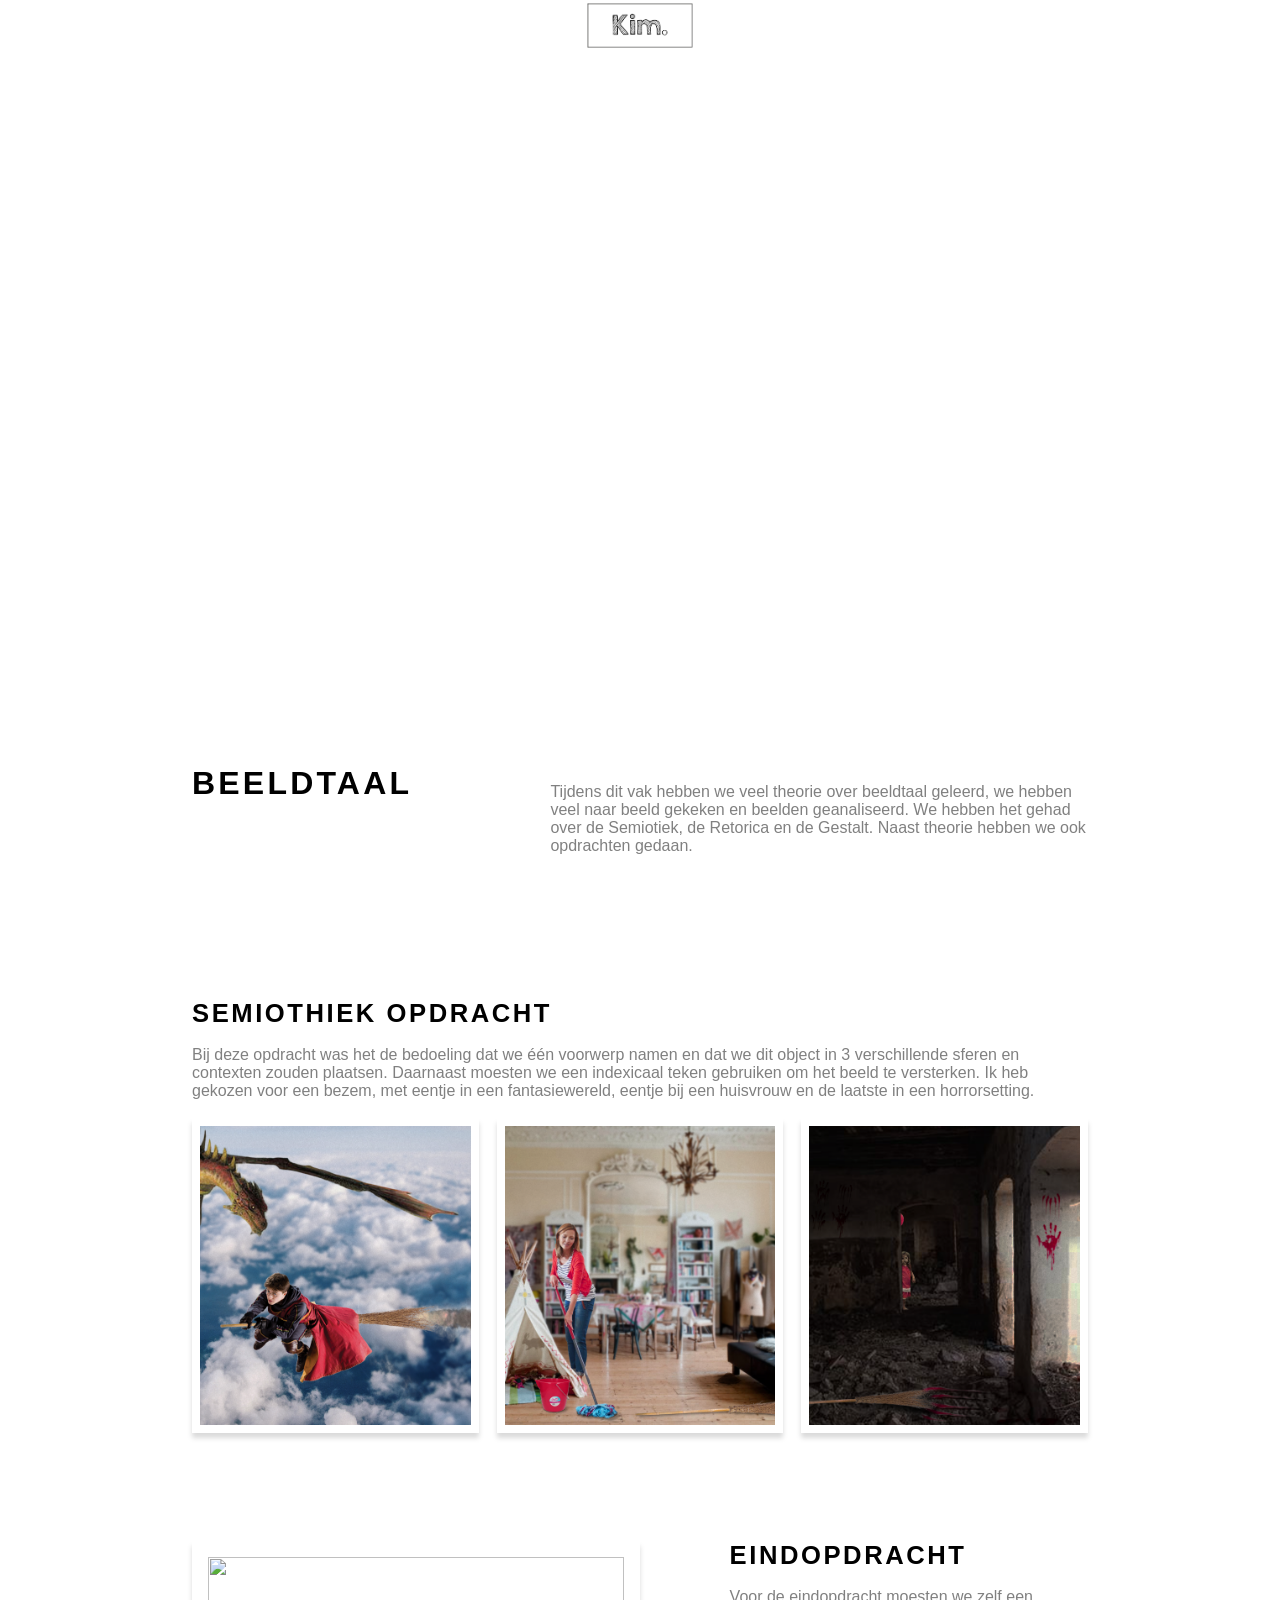
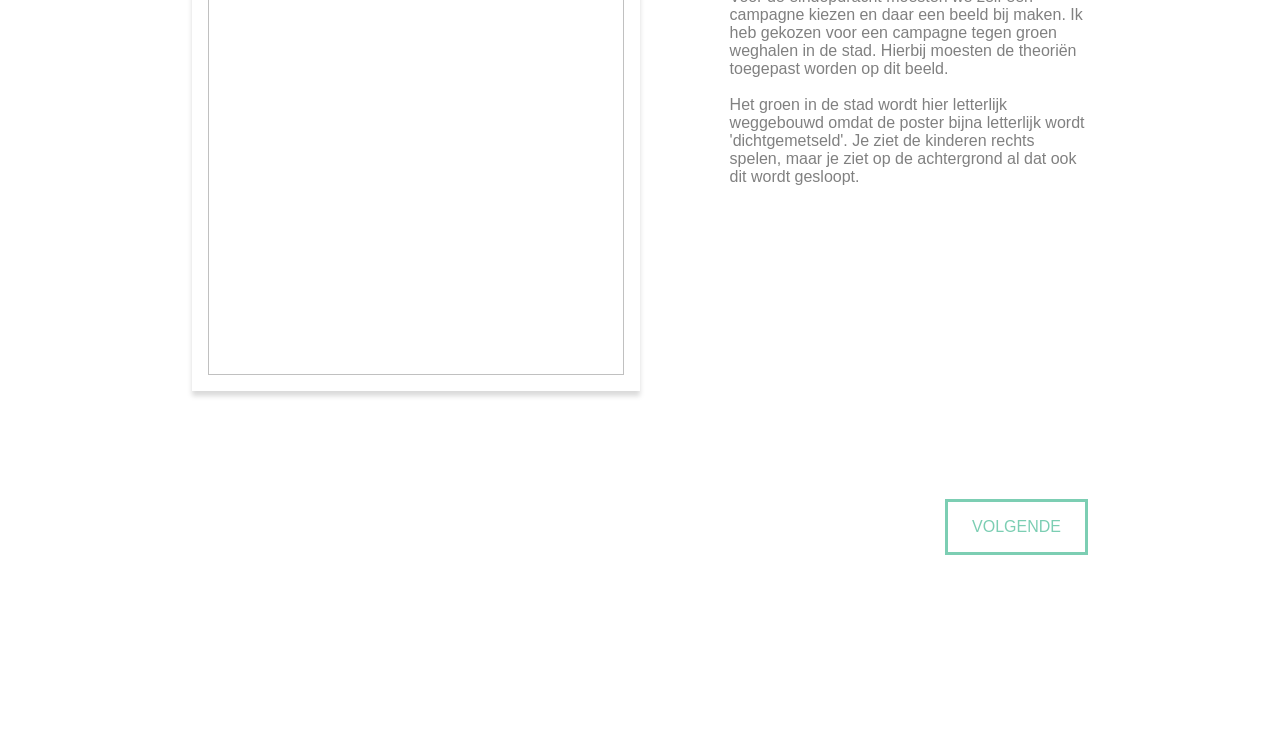
==== commit 7282421d: "Update" ====
--- a/beeldtaal.html
+++ b/beeldtaal.html
@@ -85,7 +85,7 @@
       <div class="casesdiv">
             <a class="button invisible" href="http://cmotalk.nl/dinner" target="_blank"></a>
 
-            <a class="button" href="enjoin.html">Volgende</a>
+            <a class="button" href="typografie.html">Volgende</a>
       </div>
 
 
@@ -99,8 +99,6 @@
 
     <script src="https://ajax.aspnetcdn.com/ajax/jQuery/jquery-3.4.1.min.js"></script>
     <script>
-
-    document.querySelector('video').playbackRate = 2;
 
     // https://stackoverflow.com/questions/34831602/increase-element-opacity-when-user-scrolls-down-the-page
 
--- a/CSS/portfolio.css
+++ b/CSS/portfolio.css
@@ -467,8 +467,8 @@
 }
 
 #dinner .maindetail {
-  margin-top: 24vh;
-  padding-top: 45vh;
+  margin-top: 38vh;
+  padding-top: 35vh;
   height: auto;
 }
 
@@ -489,7 +489,7 @@
 }
 
 #enjoin .firstfotodiv {
-  background: url(../images/enjoinc.png) no-repeat center 90%;
+  background: url(../images/typografieb.png) no-repeat center 90%;
   height: 75vh;
   width: 100vw;
   overflow: hidden;
@@ -509,6 +509,11 @@
 
 #enjoin .imgandtext .imgrow {
   width: 60%;
+}
+
+#enjoin .imgdivpdf {
+  width: 532px;
+  height: 532px;
 }
 
 .imgdivenjoin {
